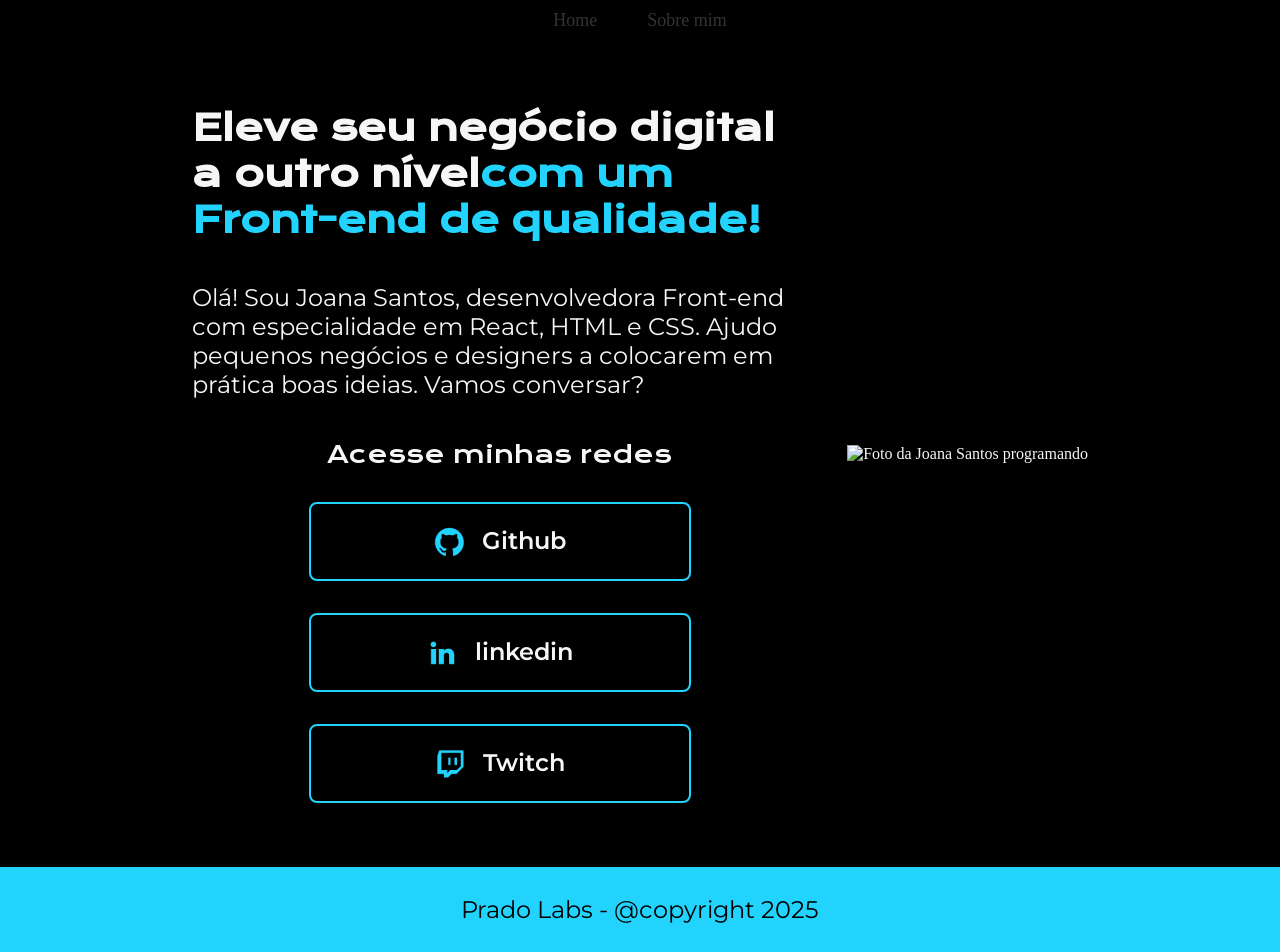
==== index.html @ f3c9f2b5 "Aula - 3" ====
<!DOCTYPE html>
<html lang="pt-br">

<head>
    <meta charset="UTF-8">
    <meta http-equiv="X-UA-Compatible" content="IE=edge">
    <meta name="viewport" content="width=device-width, initial-scale=1.0">
    <title>Portifolio</title>
    <link rel="stylesheet" href="style.css">
</head>

<body>
    <header class="cabecalho">
        <nav class="cabecalho__menu">
            <a class="cabecalho__menu__link">Home</a>
            <a class="cabecalho__menu__link">Sobre mim</a>
        </nav>
    </header>
    <main class="apresentacao">
        <section class="apresentacao__conteudo">
            <h1 class="apresentacao__conteudo__titulo">Eleve seu negócio digital a outro nível<strong 
            class="titulo-destaque">com um Front-end de qualidade!
            </strong></h1>
            <p class="apresentacao__conteudo__texto">Olá! Sou Joana Santos, desenvolvedora
            Front-end com especialidade em React, HTML e
            CSS. Ajudo pequenos negócios e designers a
            colocarem em prática boas ideias. Vamos
            conversar?</p>
            <div class="apresentacao__links">
                <h2 class="apresentacao__links__subtitulo">Acesse minhas redes</h2>
                <a class="apresentacao__links__link" href="https://github.com/rafaballerini">
                    <img src="./assets/github.png">
                    Github
                </a>
                <a class="apresentacao__links__link" href="https://linkedin.com/in/rafaellaballerini">
                    <img src="./assets/linkedin.png">
                    linkedin
                </a>
                <a class="apresentacao__links__link" href="https://twitch.tv/guilimadev">
                    <img src="./assets/twitch.png">
                    Twitch
                </a>
            </div>
        </section>
        <img src="./assets/imagem.png" alt="Foto da Joana Santos programando">
    </main>
    <footer>
        <div class="rodape">
        Prado Labs - @copyright 2025
        </div>
    </footer>
</body>

</html>
---- style.css ----
@import url('https://fonts.googleapis.com/css2?family=Krona+One&family=Montserrat:wght@400;600&display=swap');

*{
    margin: 0;
    padding: 0;
}

body{
    /* height: 100vh; */
    box-sizing: border-box;
    background-color: #000000;
    color: #F6F6F6;
}

.titulo-destaque{
    color: #22D4FD;
}

.apresentacao{
    margin: 5% 15%;
    display: flex;
    align-items: center;
    justify-content: space-between;
}
.apresentacao__conteudo{
    width: 615px;
    display: flex;
    flex-direction: column;
    gap: 40px;
}

.apresentacao__conteudo__titulo{
    font-size: 36px;
    font-family: 'Krona One', sans-serif;
}

.apresentacao__conteudo__texto{
    font-size: 24px;
    font-family: 'Montserrat', sans-serif;
}

.apresentacao__links{
    display: flex;
    flex-direction: column;
    justify-content: space-between;
    align-items: center;
    gap: 32px;
}
.apresentacao__links__subtitulo{
    font-family: 'Krona One', sans-serif;
    font-weight: 400;
    font-size: 24px;
}
.apresentacao__links__link{
    /* background-color: #22D4FD; */
    display: flex;
    justify-content: center;
    gap: 16px;
    border: 2px solid #22D4FD;
    width: 378px;
    text-align: center;
    border-radius: 8px;
    font-size: 24px;
    font-weight: 600;
    padding: 21.5px 0;
    text-decoration: none;
    color: #F6F6F6;
    font-family: 'Montserrat', sans-serif;
}
.apresentacao__links__link:hover{
    background-color: #272727;
}

.rodape {
    padding: 28px;
    color: #000000;
    background-color: #22D4FD;
    text-align: center;
    font-family: 'Montserrat', sans-serif;
    font-size: 24px;
    font-weight: 400;
}

.cabecalho__menu {
    display: flex;
    justify-content: center;
    align-items: center;
}

.cabecalho__menu__link {
    font-size: 18px;
    color: #333;
    margin: 0 10px;
    padding: 10px 15px;
    text-decoration: none;
}

.cabecalho__menu__link:hover {
    color: #007bff;
}
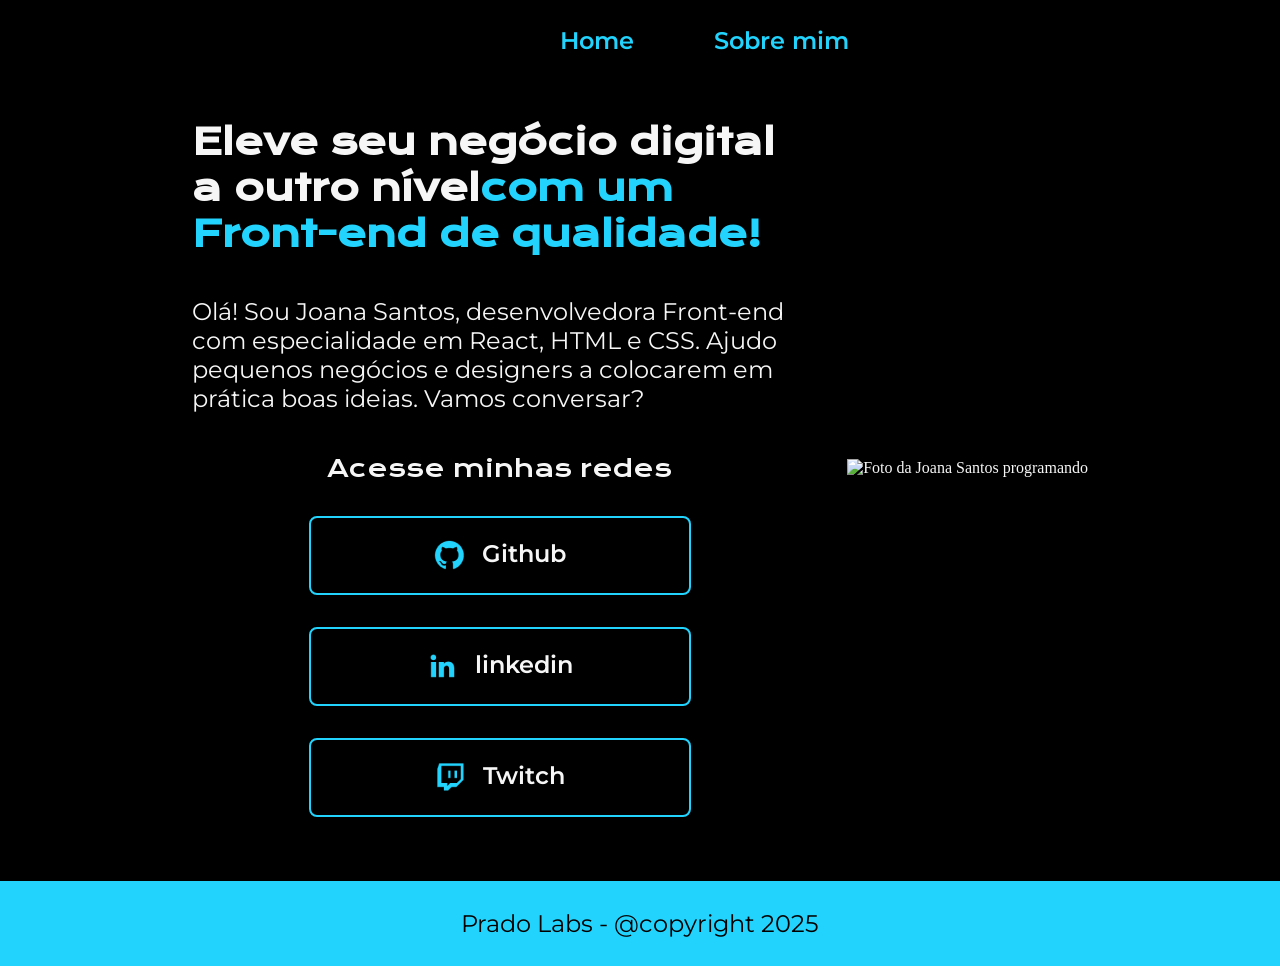
==== commit 53c3365b: "aula_4 - Incluindo navegação" ====
--- a/index.html
+++ b/index.html
@@ -6,14 +6,14 @@
     <meta http-equiv="X-UA-Compatible" content="IE=edge">
     <meta name="viewport" content="width=device-width, initial-scale=1.0">
     <title>Portifolio</title>
-    <link rel="stylesheet" href="style.css">
+    <link rel="stylesheet" href="./styles/style.css">
 </head>
 
 <body>
     <header class="cabecalho">
         <nav class="cabecalho__menu">
-            <a class="cabecalho__menu__link">Home</a>
-            <a class="cabecalho__menu__link">Sobre mim</a>
+            <a class="cabecalho__menu__link" href="index.html">Home</a>
+            <a class="cabecalho__menu__link" href="about.html">Sobre mim</a>
         </nav>
     </header>
     <main class="apresentacao">
@@ -44,10 +44,8 @@
         </section>
         <img src="./assets/imagem.png" alt="Foto da Joana Santos programando">
     </main>
-    <footer>
-        <div class="rodape">
+    <footer class="rodape">
         Prado Labs - @copyright 2025
-        </div>
     </footer>
 </body>
 
--- a/styles/style.css
+++ b/styles/style.css
@@ -0,0 +1,106 @@
+@import url('https://fonts.googleapis.com/css2?family=Krona+One&family=Montserrat:wght@400;600&display=swap');
+
+*{
+    margin: 0;
+    padding: 0;
+}
+
+body{
+    /* height: 100vh; */
+    box-sizing: border-box;
+    background-color: #000000;
+    color: #F6F6F6;
+}
+
+.cabecalho {
+    padding: 2% 0% 0% 10%;
+}
+
+.cabecalho__menu {
+    display: flex;
+    gap: 80px;
+    justify-content: center;
+    align-items: center;
+}
+
+.cabecalho__menu__link {
+    font-family: 'Montserrat', sans-serif;
+    font-size: 24px;
+    font-weight: 600;
+    color: #22D4FD;
+    text-decoration: none;
+}
+
+.cabecalho__menu__link:hover {
+    color: #007bff;
+}
+
+.titulo-destaque{
+    color: #22D4FD;
+}
+
+.apresentacao{
+    margin: 5% 15%;
+    display: flex;
+    align-items: center;
+    justify-content: space-between;
+}
+.apresentacao__conteudo{
+    width: 615px;
+    display: flex;
+    flex-direction: column;
+    gap: 40px;
+}
+
+.apresentacao__conteudo__titulo{
+    font-size: 36px;
+    font-family: 'Krona One', sans-serif;
+}
+
+.apresentacao__conteudo__texto{
+    font-size: 24px;
+    font-family: 'Montserrat', sans-serif;
+}
+
+.apresentacao__links{
+    display: flex;
+    flex-direction: column;
+    justify-content: space-between;
+    align-items: center;
+    gap: 32px;
+}
+.apresentacao__links__subtitulo{
+    font-family: 'Krona One', sans-serif;
+    font-weight: 400;
+    font-size: 24px;
+}
+.apresentacao__links__link{
+    /* background-color: #22D4FD; */
+    display: flex;
+    justify-content: center;
+    gap: 16px;
+    border: 2px solid #22D4FD;
+    width: 378px;
+    text-align: center;
+    border-radius: 8px;
+    font-size: 24px;
+    font-weight: 600;
+    padding: 21.5px 0;
+    text-decoration: none;
+    color: #F6F6F6;
+    font-family: 'Montserrat', sans-serif;
+}
+.apresentacao__links__link:hover{
+    background-color: #272727;
+}
+
+.rodape {
+    padding: 28px;
+    color: #000000;
+    background-color: #22D4FD;
+    text-align: center;
+    font-family: 'Montserrat', sans-serif;
+    font-size: 24px;
+    font-weight: 400;
+}
+
